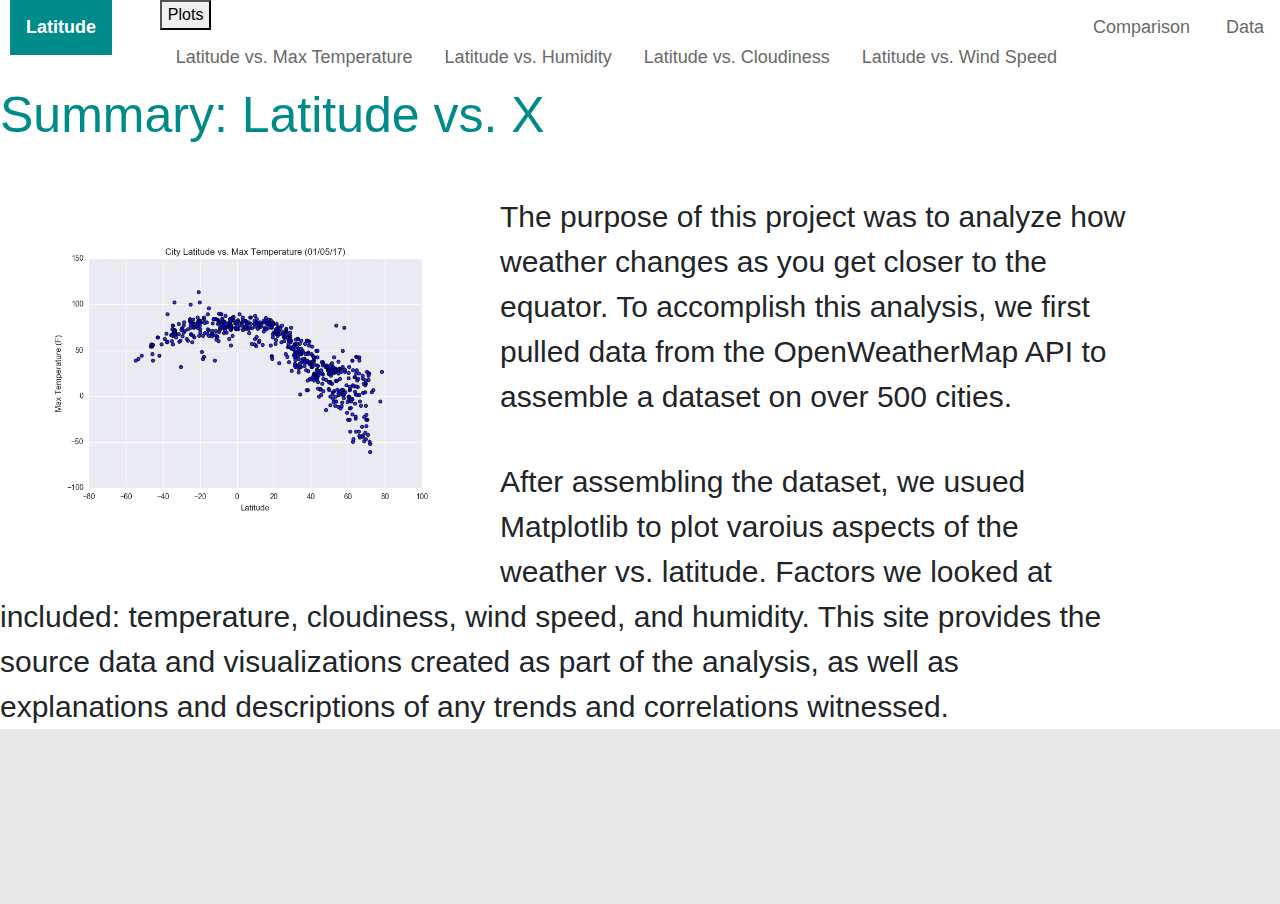
==== WebVisualizations/index.html @ 5ff2fd13 "Began work on landing page." ====
<!DOCTYPE html>
<html lang="en">
<head>
    <meta charset="UTF-8">
    <title>Summary: Latitude vs X</title>
    <link rel="stylesheet" href="https://stackpath.bootstrapcdn.com/bootstrap/4.3.1/css/bootstrap.min.css" integrity="sha384-ggOyR0iXCbMQv3Xipma34MD+dH/1fQ784/j6cY/iJTQUOhcWr7x9JvoRxT2MZw1T" crossorigin="anonymous">
    <link rel="stylesheet" href="style.css">
</head>

<div class="topnav">
    <a href="" id='lat'>Latitude</a>
    <a href="" class="right">Data</a>
    <a href="" class="right">Comparison</a>
    <div class="dropdown">
        <button class="dropbtn">Plots
          <i class="fa fa-caret-down"></i>
        </button>
        <div class="dropdown-content">
          <a href="#">Latitude vs. Max Temperature</a>
          <a href="#">Latitude vs. Humidity</a>
          <a href="#">Latitude vs. Cloudiness</a>
          <a href="#">Latitude vs. Wind Speed</a>
        </div>
      </div>
  </div>


<body>
    <div id='box'>
        <h1>Summary: Latitude vs. X</h1>
        <br>
        <img id=a src="Fig1.png">
        <p>
            The purpose of this project was to analyze how weather changes as you get closer to the equator. To accomplish this analysis, we first pulled data from the OpenWeatherMap API
            to assemble a dataset on over 500 cities.
        </p>
        <br>
        <p id=intro>
            After assembling the dataset, we usued Matplotlib to plot varoius  aspects of the weather vs. latitude. Factors we looked at included: temperature, cloudiness, wind speed, 
            and humidity. This site provides the source data and visualizations created as part of the analysis, as well as explanations and descriptions of any trends and correlations
            witnessed.
        </p>
    </div>
</body>
---- WebVisualizations/style.css ----
body {
    background-color: #E8E8E8;    
}

#box {
    box-sizing: border-box;
    background-color: white;
    width: fit-content;
    height: fit-content;
}

h1 {
    margin-bottom: 25px;
    font-size: 50px;
    color: darkcyan;
    text-align: start;
  }

p {
      font-size: 30px;
      padding-right: 150px;
  }

#a {
    width: 500px;
    padding: 35px;
    float: left;
}

#intro {
    margin-bottom: 175px;
}

.topnav {
    background-color: white;
    padding-left: 10px;
    overflow: hidden;
  }

#lat {
    background-color: darkcyan;
    color: white;
    font-weight: bold;
  }
  
.topnav a {
    float: left;
    color: dimgrey;
    text-align: center;
    padding: 14px 16px;
    font-size: 18px;
  }
  
.topnav a:hover {
    background-color: #ddd;
    color: black;
  }
  
.topnav a.right {
    float: right;
    padding-left: 20px;
  }

.dropdown {
    float: right;
    padding-left: 20px;
}
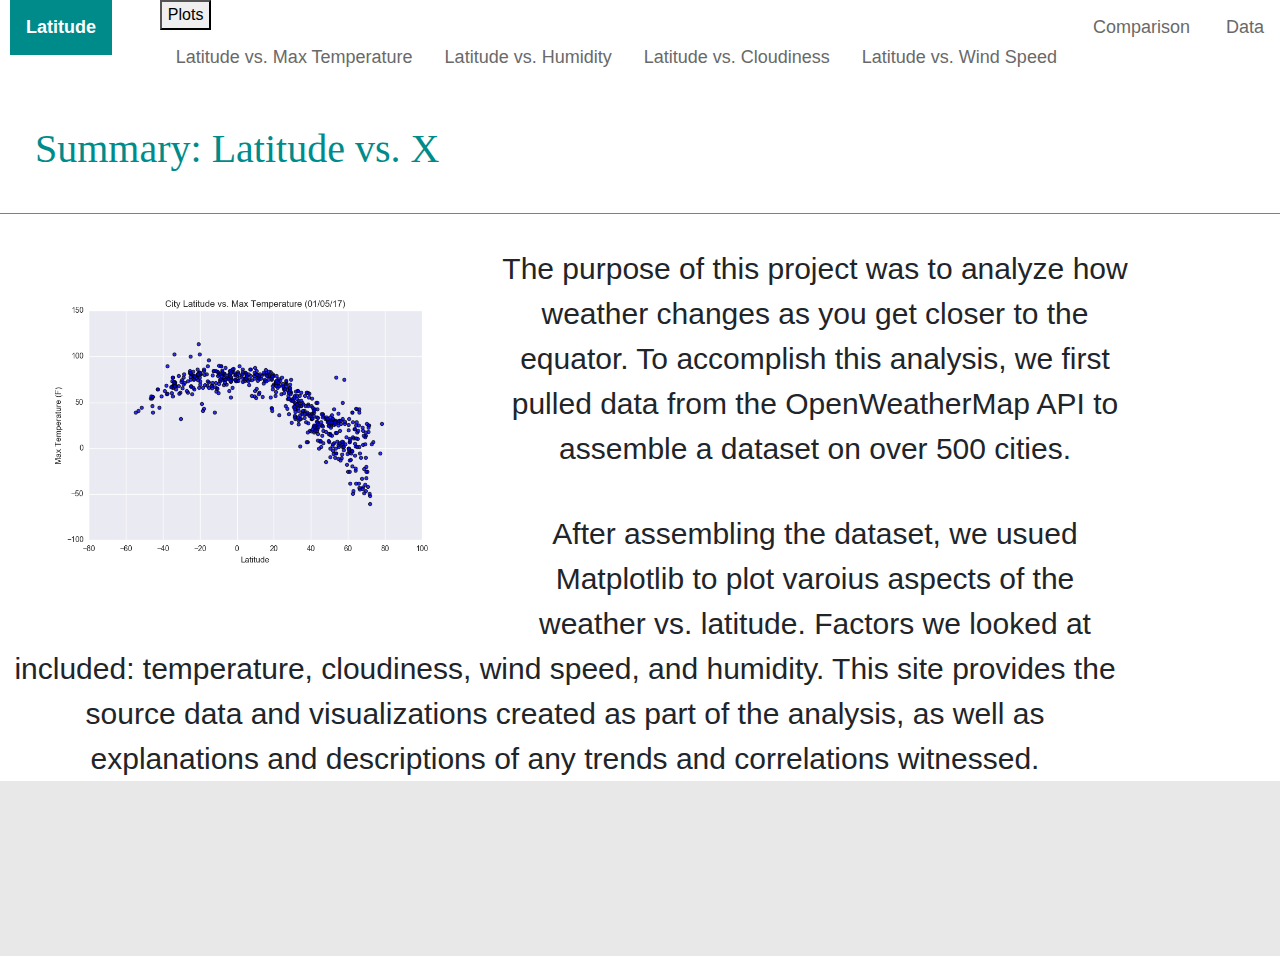
==== commit af9c04a5: "Added boilerplate info for vizualization pages, and linked them to navbar dropdown." ====
--- a/WebVisualizations/index.html
+++ b/WebVisualizations/index.html
@@ -16,10 +16,10 @@
           <i class="fa fa-caret-down"></i>
         </button>
         <div class="dropdown-content">
-          <a href="#">Latitude vs. Max Temperature</a>
-          <a href="#">Latitude vs. Humidity</a>
-          <a href="#">Latitude vs. Cloudiness</a>
-          <a href="#">Latitude vs. Wind Speed</a>
+          <a href="vizTemp.html">Latitude vs. Max Temperature</a>
+          <a href="vizHum.html">Latitude vs. Humidity</a>
+          <a href="vizCloud.html">Latitude vs. Cloudiness</a>
+          <a href="vizWind.html">Latitude vs. Wind Speed</a>
         </div>
       </div>
   </div>
--- a/WebVisualizations/style.css
+++ b/WebVisualizations/style.css
@@ -10,15 +10,27 @@
 }
 
 h1 {
-    margin-bottom: 25px;
-    font-size: 50px;
+    font-size: 40px;
+    font-family: "Times New Roman";
     color: darkcyan;
-    text-align: start;
+    padding-top: 40px;
+    padding-left: 35px;
+    padding-bottom: 40px;
+    border-bottom: 1px solid gray;
   }
+
+img {
+    display: block;
+    margin-left: auto;
+    margin-right: auto;
+    width: 60%;
+    padding-bottom: 40px;
+}
 
 p {
       font-size: 30px;
       padding-right: 150px;
+      text-align: center;
   }
 
 #a {
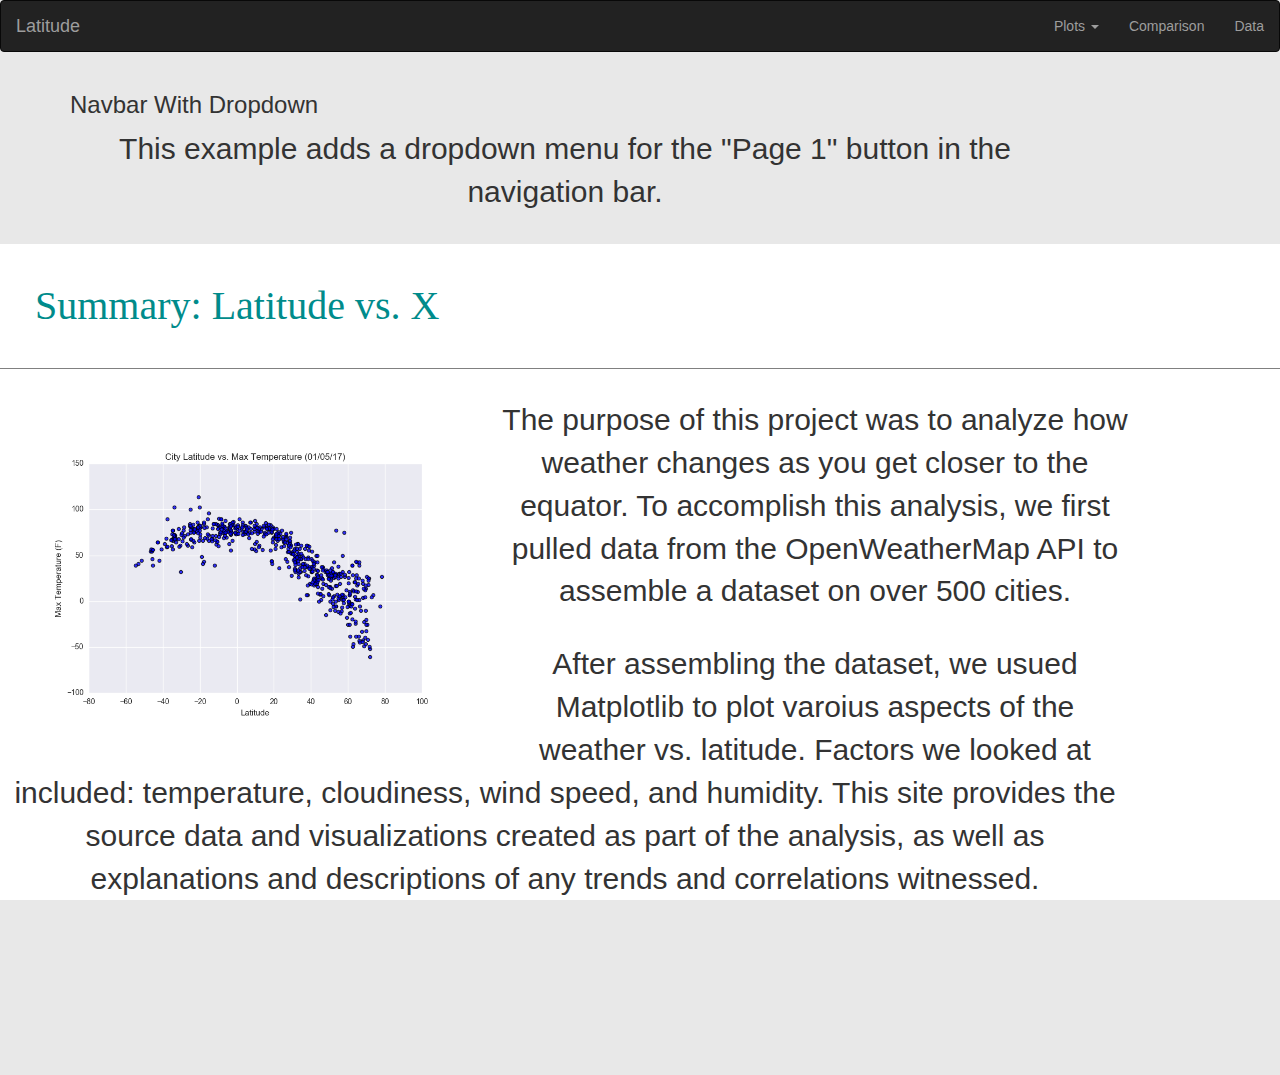
==== commit f1e8dba5: "Got navabar with dropdown to work." ====
--- a/WebVisualizations/index.html
+++ b/WebVisualizations/index.html
@@ -1,35 +1,48 @@
 <!DOCTYPE html>
 <html lang="en">
 <head>
-    <meta charset="UTF-8">
-    <title>Summary: Latitude vs X</title>
-    <link rel="stylesheet" href="https://stackpath.bootstrapcdn.com/bootstrap/4.3.1/css/bootstrap.min.css" integrity="sha384-ggOyR0iXCbMQv3Xipma34MD+dH/1fQ784/j6cY/iJTQUOhcWr7x9JvoRxT2MZw1T" crossorigin="anonymous">
-    <link rel="stylesheet" href="style.css">
+  <meta charset="utf-8" >
+  <meta name="viewport" content="width=device-width, initial-scale=1">
+  <title>Summary: Latitude vs X</title>
+  <link rel="stylesheet" href="https://maxcdn.bootstrapcdn.com/bootstrap/3.4.1/css/bootstrap.min.css">
+  <link rel="stylesheet" href="style.css">
+  <script src="https://ajax.googleapis.com/ajax/libs/jquery/3.5.1/jquery.min.js"></script>
+  <script src="https://maxcdn.bootstrapcdn.com/bootstrap/3.4.1/js/bootstrap.min.js"></script>
 </head>
 
-<div class="topnav">
-    <a href="" id='lat'>Latitude</a>
-    <a href="" class="right">Data</a>
-    <a href="" class="right">Comparison</a>
-    <div class="dropdown">
-        <button class="dropbtn">Plots
-          <i class="fa fa-caret-down"></i>
-        </button>
-        <div class="dropdown-content">
-          <a href="vizTemp.html">Latitude vs. Max Temperature</a>
-          <a href="vizHum.html">Latitude vs. Humidity</a>
-          <a href="vizCloud.html">Latitude vs. Cloudiness</a>
-          <a href="vizWind.html">Latitude vs. Wind Speed</a>
-        </div>
-      </div>
+<nav class="navbar navbar-inverse">
+  <div class="container-fluid">
+    <div class="navbar-header">
+      <a class="navbar-brand" href="index.html">Latitude</a>
+    </div>
+    <div class="navbar-right">
+        <ul class="nav navbar-nav">
+            <li class="dropdown"><a class="dropdown-toggle" data-toggle="dropdown" href="#">Plots <span class="caret"></span></a>
+                <ul class="dropdown-menu">
+                    <li><a href="vizTemp.html">Latitude vs. Max Temperature</a></li>
+                    <li><a href="vizHum.html">Latitude vs. Humidity</a></li>
+                    <li><a href="vizCloud.html">Latitude vs. Cloudiness</a></li>
+                    <li><a href="vizWind.html">Latitude vs. Wind Speed</a></li>
+                </ul>
+            </li>
+            <li><a href="comparison.html">Comparison</a></li>
+            <li><a href="dataTable.html">Data</a></li>
+        </ul>
+    </div>
   </div>
+</nav>
+  
+<div class="container">
+  <h3>Navbar With Dropdown</h3>
+  <p>This example adds a dropdown menu for the "Page 1" button in the navigation bar.</p>
+</div>
 
 
 <body>
     <div id='box'>
         <h1>Summary: Latitude vs. X</h1>
         <br>
-        <img id=a src="Fig1.png">
+        <img id=a src=".\Resources\assets\visualizations\Fig1.png">
         <p>
             The purpose of this project was to analyze how weather changes as you get closer to the equator. To accomplish this analysis, we first pulled data from the OpenWeatherMap API
             to assemble a dataset on over 500 cities.
@@ -41,4 +54,5 @@
             witnessed.
         </p>
     </div>
-</body>+</body>
+</html>--- a/WebVisualizations/style.css
+++ b/WebVisualizations/style.css
@@ -1,5 +1,5 @@
 body {
-    background-color: #E8E8E8;    
+    background-color: #E8E8E8;   
 }
 
 #box {
@@ -43,37 +43,9 @@
     margin-bottom: 175px;
 }
 
-.topnav {
-    background-color: white;
-    padding-left: 10px;
-    overflow: hidden;
-  }
-
 #lat {
+    float: left;
     background-color: darkcyan;
     color: white;
     font-weight: bold;
-  }
-  
-.topnav a {
-    float: left;
-    color: dimgrey;
-    text-align: center;
-    padding: 14px 16px;
-    font-size: 18px;
-  }
-  
-.topnav a:hover {
-    background-color: #ddd;
-    color: black;
-  }
-  
-.topnav a.right {
-    float: right;
-    padding-left: 20px;
-  }
-
-.dropdown {
-    float: right;
-    padding-left: 20px;
-}+  }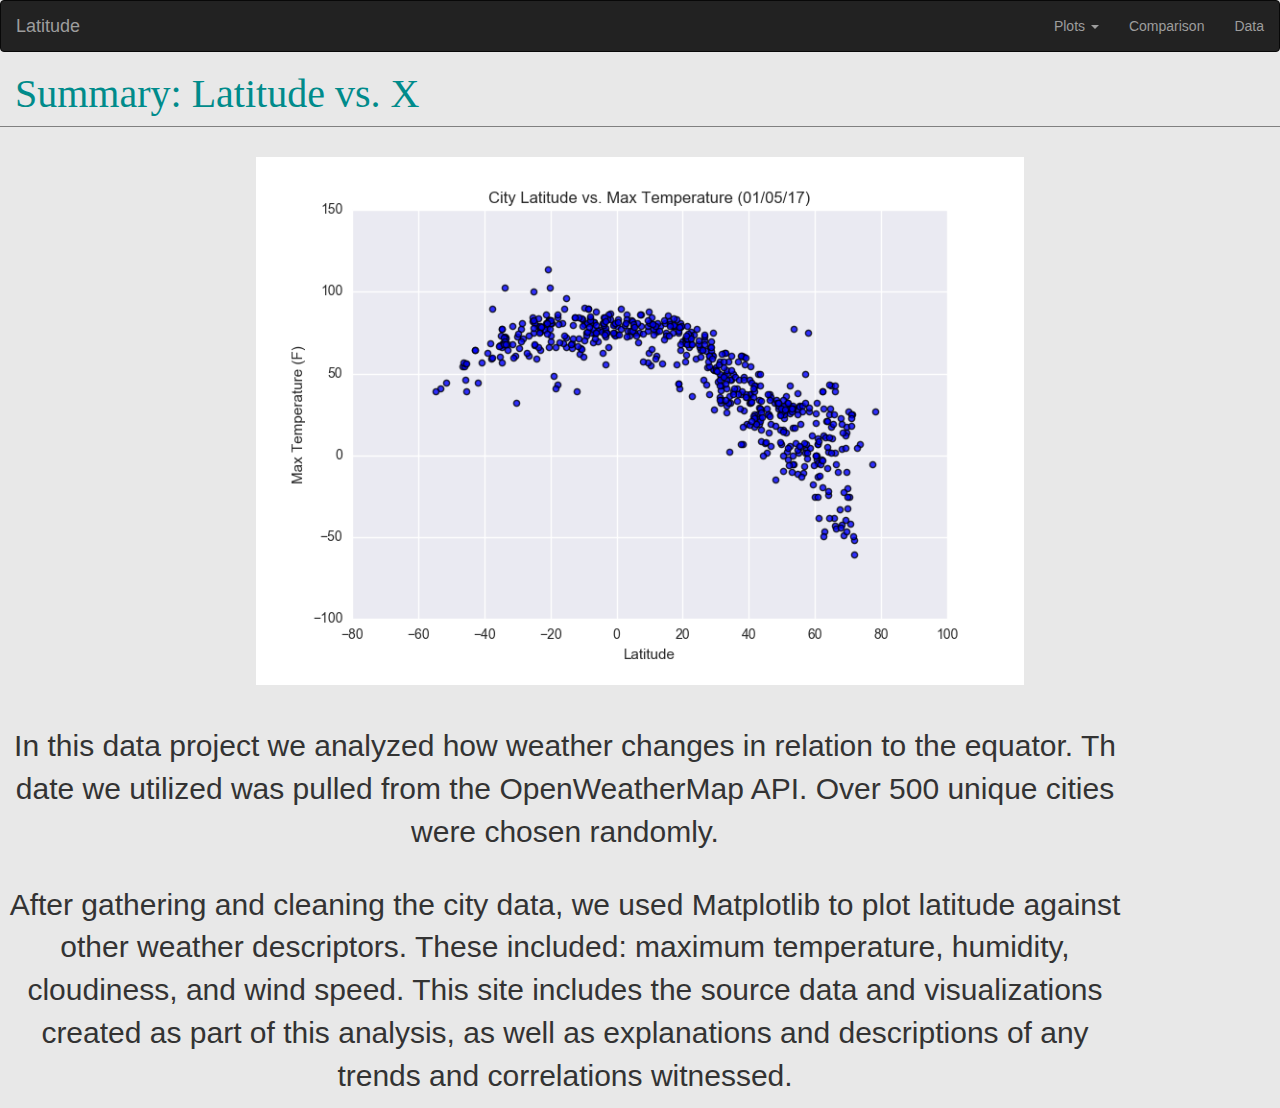
==== commit e3451a8b: "Added CSS to center HTML table. Cleaned up h1 and h3 elements." ====
--- a/WebVisualizations/index.html
+++ b/WebVisualizations/index.html
@@ -31,12 +31,13 @@
     </div>
   </div>
 </nav>
-  
+
+<!-- Maybe use this format? Centers content
 <div class="container">
   <h3>Navbar With Dropdown</h3>
   <p>This example adds a dropdown menu for the "Page 1" button in the navigation bar.</p>
 </div>
-
+-->
 
 <body>
     <div id='box'>
@@ -44,14 +45,14 @@
         <br>
         <img id=a src=".\Resources\assets\visualizations\Fig1.png">
         <p>
-            The purpose of this project was to analyze how weather changes as you get closer to the equator. To accomplish this analysis, we first pulled data from the OpenWeatherMap API
-            to assemble a dataset on over 500 cities.
+            In this data project we analyzed how weather changes in relation to the equator. Th date we utilized was pulled from the OpenWeatherMap API. Over 500 unique cities
+            were chosen randomly.
         </p>
         <br>
         <p id=intro>
-            After assembling the dataset, we usued Matplotlib to plot varoius  aspects of the weather vs. latitude. Factors we looked at included: temperature, cloudiness, wind speed, 
-            and humidity. This site provides the source data and visualizations created as part of the analysis, as well as explanations and descriptions of any trends and correlations
-            witnessed.
+            After gathering and cleaning the city data, we used Matplotlib to plot latitude against other weather descriptors. These included: maximum temperature, humidity,  
+            cloudiness, and wind speed. This site includes the source data and visualizations created as part of this analysis, as well as explanations and descriptions of any trends 
+            and correlations witnessed.
         </p>
     </div>
 </body>
--- a/WebVisualizations/style.css
+++ b/WebVisualizations/style.css
@@ -1,23 +1,23 @@
 body {
-    background-color: #E8E8E8;   
-}
-
-#box {
-    box-sizing: border-box;
-    background-color: white;
-    width: fit-content;
-    height: fit-content;
+    background-color: #E8E8E8;
 }
 
 h1 {
     font-size: 40px;
     font-family: "Times New Roman";
     color: darkcyan;
-    padding-top: 40px;
-    padding-left: 35px;
-    padding-bottom: 40px;
+    padding-left: 15px;
+    padding-bottom: 10px;
     border-bottom: 1px solid gray;
   }
+
+h3 {
+    text-align: center;
+    font-size: 25px;
+    font-family: "Times New Roman";
+    color: darkcyan;
+    padding: 5px;
+}
 
 img {
     display: block;
@@ -33,19 +33,18 @@
       text-align: center;
   }
 
-#a {
-    width: 500px;
-    padding: 35px;
-    float: left;
-}
-
-#intro {
-    margin-bottom: 175px;
-}
-
 #lat {
     float: left;
     background-color: darkcyan;
     color: white;
     font-weight: bold;
-  }+  }
+
+table {
+    width: 96%;
+    margin: 2%;
+}
+
+@media screen and (max-width: 600px) {
+    .navbar {}
+}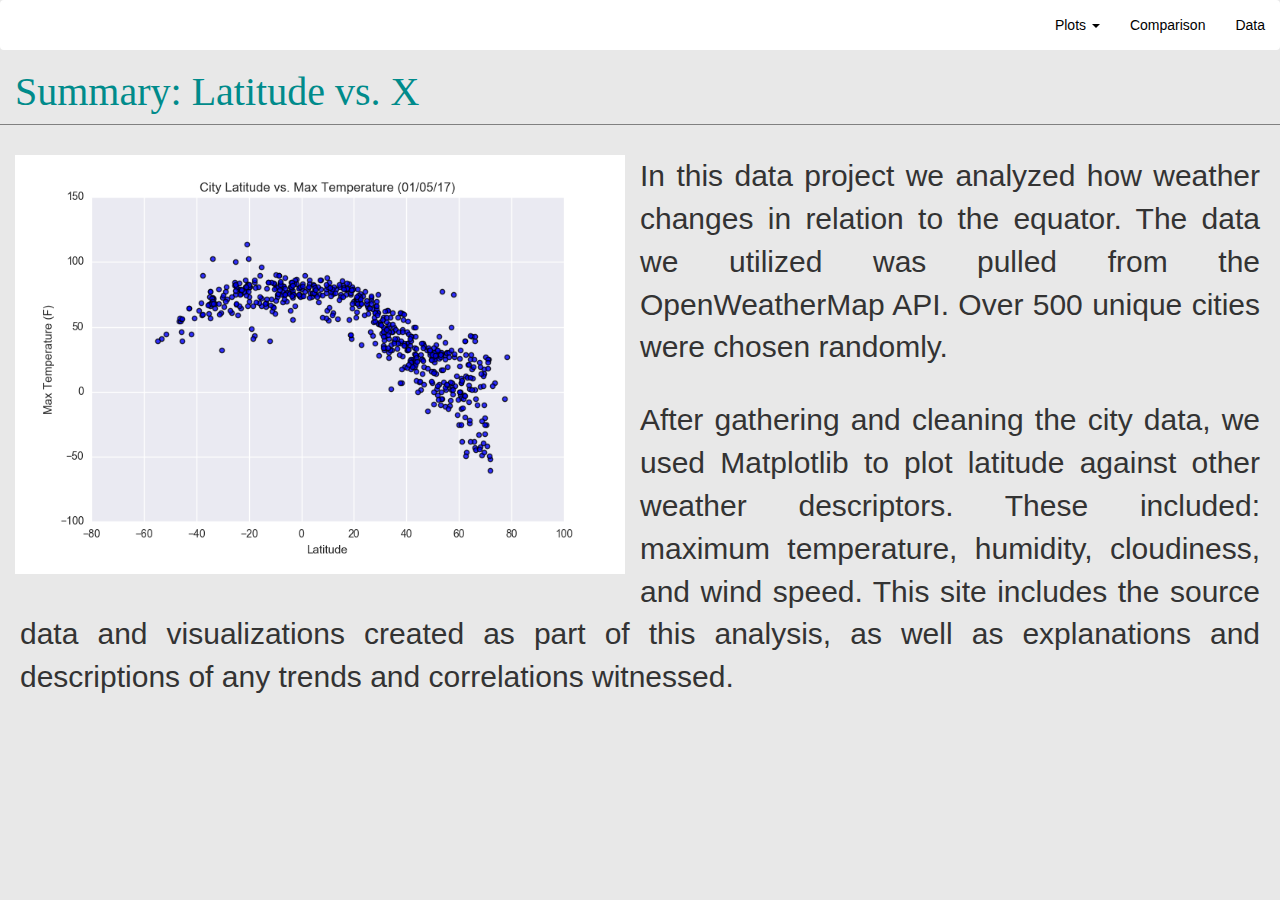
==== commit dd0aba76: "Final touches, more or less." ====
--- a/WebVisualizations/index.html
+++ b/WebVisualizations/index.html
@@ -32,24 +32,17 @@
   </div>
 </nav>
 
-<!-- Maybe use this format? Centers content
-<div class="container">
-  <h3>Navbar With Dropdown</h3>
-  <p>This example adds a dropdown menu for the "Page 1" button in the navigation bar.</p>
-</div>
--->
-
 <body>
-    <div id='box'>
+    <div>
         <h1>Summary: Latitude vs. X</h1>
         <br>
-        <img id=a src=".\Resources\assets\visualizations\Fig1.png">
-        <p>
-            In this data project we analyzed how weather changes in relation to the equator. Th date we utilized was pulled from the OpenWeatherMap API. Over 500 unique cities
+        <img id="landing_image" src=".\Resources\assets\visualizations\Fig1.png">
+        <p id="intro">
+            In this data project we analyzed how weather changes in relation to the equator. The data we utilized was pulled from the OpenWeatherMap API. Over 500 unique cities
             were chosen randomly.
         </p>
         <br>
-        <p id=intro>
+        <p id="intro">
             After gathering and cleaning the city data, we used Matplotlib to plot latitude against other weather descriptors. These included: maximum temperature, humidity,  
             cloudiness, and wind speed. This site includes the source data and visualizations created as part of this analysis, as well as explanations and descriptions of any trends 
             and correlations witnessed.
--- a/WebVisualizations/style.css
+++ b/WebVisualizations/style.css
@@ -1,5 +1,6 @@
 body {
     background-color: #E8E8E8;
+    margin-bottom: 3%;
 }
 
 h1 {
@@ -24,27 +25,51 @@
     margin-left: auto;
     margin-right: auto;
     width: 60%;
-    padding-bottom: 40px;
+}
+
+#landing_image {
+    float: left;
+    height: 50%;
+    width: 50%;
+    padding-left: 15px;
+    padding-right: 15px;
 }
 
 p {
       font-size: 30px;
-      padding-right: 150px;
       text-align: center;
   }
 
-#lat {
-    float: left;
-    background-color: darkcyan;
-    color: white;
-    font-weight: bold;
-  }
+#intro {
+    font-size: 30px;
+    padding-left: 20px;
+    padding-right: 20px;
+    text-align: justify;
+}
 
 table {
     width: 96%;
     margin: 2%;
 }
 
+.navbar {
+    background-color: white;
+    border: 0;
+}
+
+.navbar-brand {
+    background-color: darkcyan;
+    font-weight: bold;
+}
+
+.navbar-inverse .navbar-brand {
+    color: white;
+}
+
+.navbar-inverse .navbar-nav>li>a {
+    color: black;
+}
+
 @media screen and (max-width: 600px) {
     .navbar {}
 }